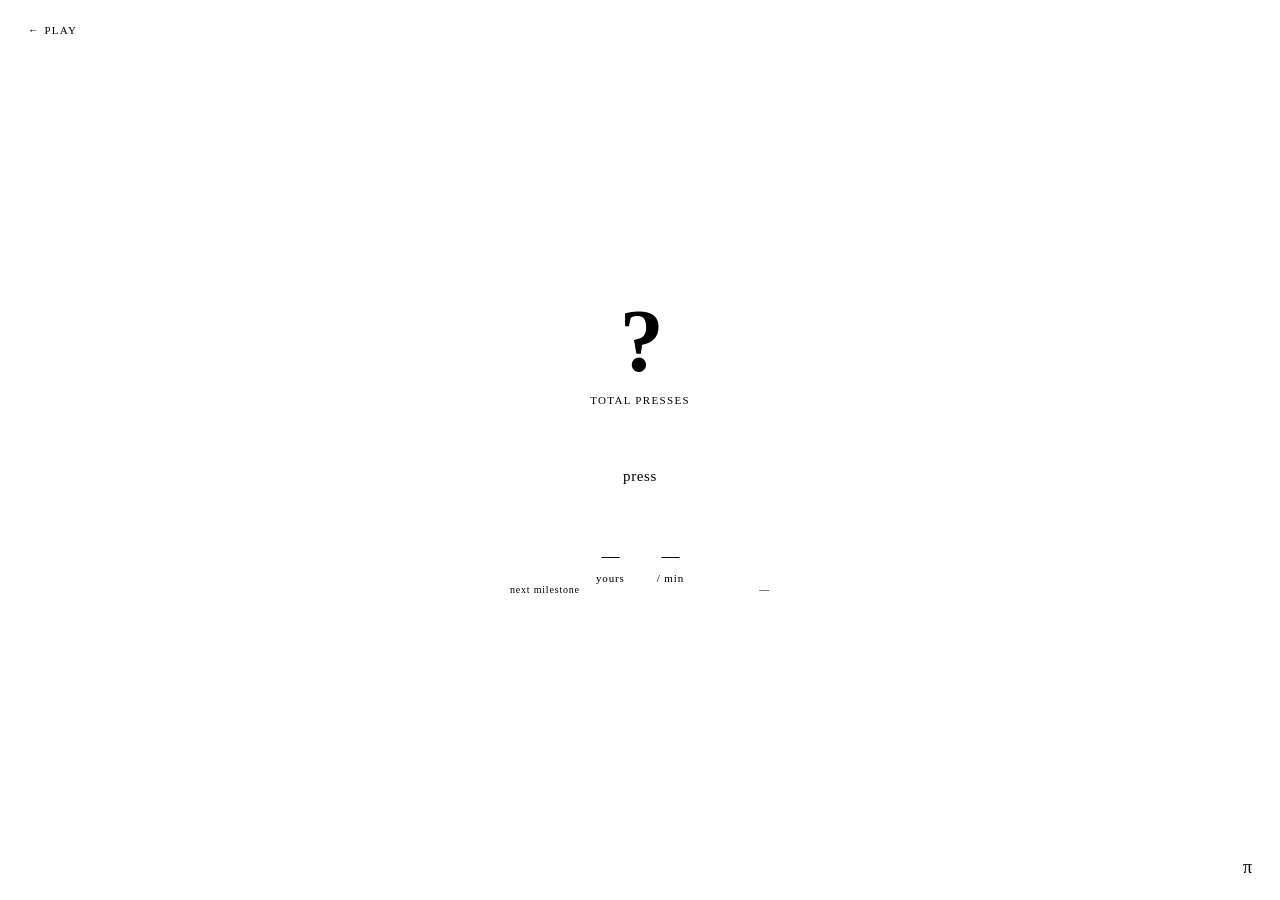
==== web/button/index.html @ 8a12685a "feat: add The Button experiment Global press counter with per-session tracking, rate display, milest" ====
<!doctype html>
<html lang="en">
<head>
  <meta charset="utf-8" />
  <meta name="viewport" content="width=device-width, initial-scale=1" />
  <title>The Button — play</title>
  <link rel="icon" href="/favicon.svg" type="image/svg+xml" />
  <link rel="stylesheet" href="/colors_and_type.css" />
  <meta name="description" content="One button. Everyone presses it." />
  <meta name="theme-color" content="#ffffff" />
  <meta name="apple-mobile-web-app-capable" content="yes" />
  <meta name="apple-mobile-web-app-status-bar-style" content="black-translucent" />
  <meta name="apple-mobile-web-app-title" content="The Button" />
  <meta property="og:title" content="The Button — play" />
  <meta property="og:description" content="One button. Everyone presses it." />
  <meta property="og:type" content="website" />
  <meta property="og:url" content="https://play.kevinprk.com/button/" />
  <meta name="twitter:card" content="summary" />
  <meta name="twitter:title" content="The Button — play" />
  <meta name="twitter:description" content="One button. Everyone presses it." />
  <style>
    *, *::before, *::after { box-sizing: border-box; margin: 0; padding: 0; }

    html, body {
      height: 100%;
      font-family: var(--kp-font-sans);
      -webkit-font-smoothing: antialiased;
      background: var(--kp-bg);
      color: var(--kp-fg);
      overflow: hidden;
    }

    .stage {
      width: 100vw;
      height: 100vh;
      display: flex;
      flex-direction: column;
      align-items: center;
      justify-content: center;
      gap: var(--kp-space-7);
      user-select: none;
    }

    /* back link */
    .back {
      position: absolute;
      top: 24px; left: 28px;
      font-family: var(--kp-font-mono);
      font-size: 11px;
      letter-spacing: 0.12em;
      text-transform: uppercase;
      text-decoration: none;
      color: var(--kp-fg-3);
      transition: color 0.15s;
    }
    .back:hover { color: var(--kp-fg); }

    /* pi mark */
    .pi {
      position: absolute;
      bottom: 22px; right: 28px;
      font-family: var(--kp-font-sans);
      font-size: 18px;
      color: var(--kp-fg-3);
    }

    /* counter */
    .counter {
      text-align: center;
      line-height: 1;
    }
    .counter-num {
      font-family: var(--kp-font-mono);
      font-size: clamp(48px, 10vw, 88px);
      font-weight: 600;
      letter-spacing: -0.04em;
      color: var(--kp-fg);
      display: block;
    }
    .counter-num.bump {
      animation: num-bump 0.18s ease;
    }
    @keyframes num-bump {
      0%   { transform: scale(1); }
      45%  { transform: scale(1.07); }
      100% { transform: scale(1); }
    }
    .counter-label {
      font-family: var(--kp-font-mono);
      font-size: 11px;
      letter-spacing: 0.12em;
      text-transform: uppercase;
      color: var(--kp-fg-3);
      margin-top: 10px;
    }

    /* big button */
    .big-btn {
      width: 140px;
      height: 140px;
      border-radius: 50%;
      background: var(--kp-fg);
      color: var(--kp-bg);
      border: none;
      font: inherit;
      font-size: 15px;
      font-weight: 500;
      letter-spacing: 0.04em;
      cursor: pointer;
      box-shadow: 0 5px 0 var(--kp-fg-3);
      transition: box-shadow 0.06s ease;
      touch-action: manipulation;
    }
    .big-btn:hover { opacity: 0.9; }
    .big-btn:active {
      transform: translateY(3px);
      box-shadow: 0 2px 0 var(--kp-fg-3);
    }
    .big-btn.pop {
      animation: btn-pop 0.22s ease;
    }
    @keyframes btn-pop {
      0%   { transform: translateY(3px); box-shadow: 0 2px 0 var(--kp-fg-3); }
      55%  { transform: translateY(-4px); box-shadow: 0 9px 0 var(--kp-fg-3); }
      100% { transform: translateY(0); box-shadow: 0 5px 0 var(--kp-fg-3); }
    }

    /* stat row */
    .stats {
      display: flex;
      align-items: center;
      gap: 32px;
      font-family: var(--kp-font-mono);
      font-size: 11px;
      letter-spacing: 0.08em;
      color: var(--kp-fg-3);
    }
    .stat { display: flex; flex-direction: column; align-items: center; gap: 5px; }
    .stat-val {
      font-size: 18px;
      font-weight: 500;
      letter-spacing: -0.02em;
      color: var(--kp-fg-2);
    }

    /* milestone progress */
    .milestone {
      display: flex;
      flex-direction: column;
      align-items: center;
      gap: 6px;
      width: min(260px, 60vw);
    }
    .milestone-label {
      display: flex;
      justify-content: space-between;
      width: 100%;
      font-family: var(--kp-font-mono);
      font-size: 10px;
      letter-spacing: 0.08em;
      color: var(--kp-fg-3);
    }
    .bar-track {
      width: 100%;
      height: 2px;
      background: var(--kp-border);
      border-radius: 1px;
      overflow: hidden;
    }
    .bar-fill {
      height: 100%;
      background: var(--kp-fg-2);
      border-radius: 1px;
      transition: width 0.4s ease;
      width: 0%;
    }

    /* milestone flash overlay */
    .overlay {
      position: fixed;
      inset: 0;
      display: flex;
      flex-direction: column;
      align-items: center;
      justify-content: center;
      gap: 12px;
      pointer-events: none;
      opacity: 0;
      z-index: 100;
    }
    .overlay.flash {
      animation: overlay-flash 1.6s ease forwards;
    }
    @keyframes overlay-flash {
      0%   { opacity: 0; background: transparent; }
      8%   { opacity: 1; background: var(--kp-fg); }
      35%  { opacity: 1; background: var(--kp-fg); }
      100% { opacity: 0; background: transparent; }
    }
    .overlay-num {
      font-family: var(--kp-font-mono);
      font-size: clamp(56px, 12vw, 120px);
      font-weight: 700;
      letter-spacing: -0.04em;
      color: var(--kp-bg);
      line-height: 1;
    }
    .overlay-sub {
      font-family: var(--kp-font-mono);
      font-size: 13px;
      letter-spacing: 0.14em;
      text-transform: uppercase;
      color: var(--kp-bg);
      opacity: 0.5;
    }
  </style>
</head>
<body>
  <div class="stage">
    <a href="/" class="back">← play</a>

    <div class="counter">
      <span class="counter-num" id="totalNum">—</span>
      <div class="counter-label">total presses</div>
    </div>

    <button class="big-btn" id="theBtn">press</button>

    <div class="stats">
      <div class="stat">
        <span class="stat-val" id="yoursNum">—</span>
        <span>yours</span>
      </div>
      <div class="stat">
        <span class="stat-val" id="rateNum">—</span>
        <span>/ min</span>
      </div>
    </div>

    <div class="milestone" id="milestoneWrap">
      <div class="milestone-label">
        <span>next milestone</span>
        <span id="nextMilestoneEl">—</span>
      </div>
      <div class="bar-track"><div class="bar-fill" id="barFill"></div></div>
    </div>

    <div class="pi">π</div>
  </div>

  <div class="overlay" id="overlay">
    <div class="overlay-num" id="overlayNum"></div>
    <div class="overlay-sub" id="overlaySub"></div>
  </div>

  <script>
    const API = 'https://play-api.kevinprk.com';

    const MILESTONES = [100, 500, 1000, 5000, 10000, 50000, 100000, 500000, 1000000];
    const MILESTONE_LABELS = {
      100: 'triple digits',
      500: 'five hundred',
      1000: 'one thousand',
      5000: 'five thousand',
      10000: 'ten thousand',
      50000: 'fifty thousand',
      100000: 'one hundred thousand',
      500000: 'half a million',
      1000000: 'one million',
    };

    let sessionId = localStorage.getItem('kp-btn-session');
    if (!sessionId) {
      sessionId = 'b_' + Array.from(crypto.getRandomValues(new Uint8Array(12)))
        .map(b => b.toString(16).padStart(2, '0')).join('');
      localStorage.setItem('kp-btn-session', sessionId);
    }

    const totalEl   = document.getElementById('totalNum');
    const yoursEl   = document.getElementById('yoursNum');
    const rateEl    = document.getElementById('rateNum');
    const nextEl    = document.getElementById('nextMilestoneEl');
    const fillEl    = document.getElementById('barFill');
    const theBtn    = document.getElementById('theBtn');
    const overlay   = document.getElementById('overlay');
    const overlayNum = document.getElementById('overlayNum');
    const overlaySub = document.getElementById('overlaySub');

    let currentTotal = -1;
    let pressing = false;

    function fmt(n) { return n.toLocaleString(); }

    function updateUI(data) {
      const { total, yours, rate, just_hit, next_milestone } = data;

      if (total !== currentTotal) {
        totalEl.classList.remove('bump');
        void totalEl.offsetWidth;
        totalEl.classList.add('bump');
        currentTotal = total;
      }

      totalEl.textContent = fmt(total);
      if (yours !== undefined) yoursEl.textContent = fmt(yours);
      if (rate !== undefined) rateEl.textContent = fmt(rate);

      if (next_milestone) {
        nextEl.textContent = fmt(next_milestone);
        const idx = MILESTONES.indexOf(next_milestone);
        const prev = idx > 0 ? MILESTONES[idx - 1] : 0;
        const pct = Math.min(100, ((total - prev) / (next_milestone - prev)) * 100);
        fillEl.style.width = pct + '%';
      } else {
        nextEl.textContent = '∞';
        fillEl.style.width = '100%';
      }

      if (just_hit) showMilestone(just_hit);
    }

    function showMilestone(n) {
      overlayNum.textContent = fmt(n);
      overlaySub.textContent = MILESTONE_LABELS[n] || 'milestone';
      overlay.classList.remove('flash');
      void overlay.offsetWidth;
      overlay.classList.add('flash');
    }

    async function press() {
      if (pressing) return;
      pressing = true;

      theBtn.classList.remove('pop');

      try {
        const res = await fetch(`${API}/api/button/press`, {
          method: 'POST',
          headers: { 'Content-Type': 'application/json' },
          body: JSON.stringify({ session_id: sessionId }),
        });
        if (res.ok) {
          const data = await res.json();
          updateUI(data);
          void theBtn.offsetWidth;
          theBtn.classList.add('pop');
        }
      } catch (_) {}

      pressing = false;
    }

    theBtn.addEventListener('click', press);

    document.addEventListener('keydown', e => {
      if (e.code === 'Space' && !e.repeat) { e.preventDefault(); press(); }
    });

    // Poll stats every 3s to show other people's presses
    async function pollStats() {
      try {
        const res = await fetch(`${API}/api/button/stats`);
        if (!res.ok) return;
        const data = await res.json();
        const yours = parseInt(yoursEl.textContent.replace(/,/g, ''), 10) || 0;
        updateUI({ ...data, yours });
      } catch (_) {}
    }

    // Initial load
    fetch(`${API}/api/button/stats`)
      .then(r => r.json())
      .then(data => updateUI({ ...data, yours: 0 }))
      .catch(() => { totalEl.textContent = '?'; });

    setInterval(pollStats, 3000);
  </script>
</body>
</html>
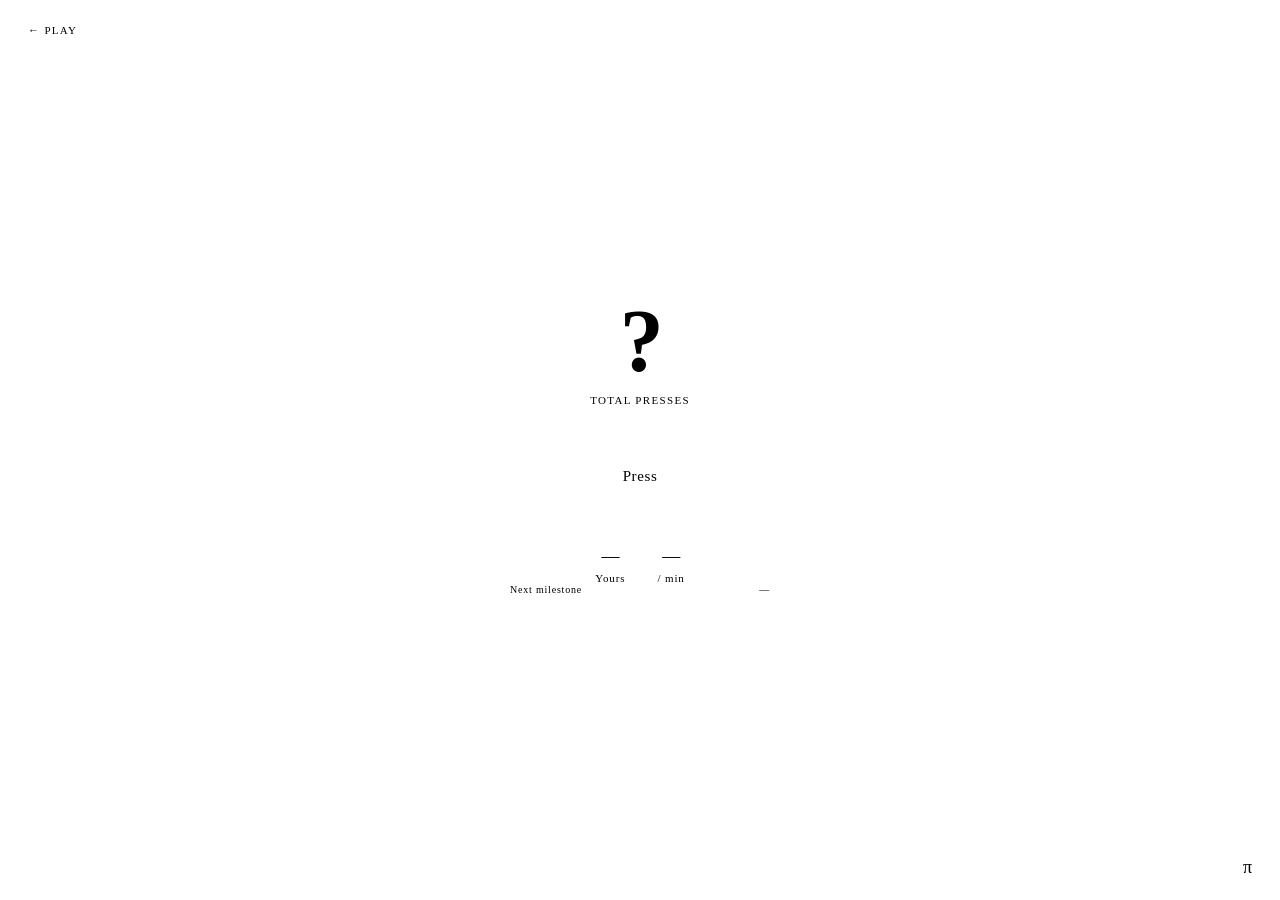
==== commit d735d953: "Capitalize in-page labels, status text and descriptions Co-Authored-By: Claude Opus 5.5 <noreply@ant" ====
--- a/web/button/index.html
+++ b/web/button/index.html
@@ -3,7 +3,7 @@
 <head>
   <meta charset="utf-8" />
   <meta name="viewport" content="width=device-width, initial-scale=1" />
-  <title>The Button — play</title>
+  <title>The Button — Play</title>
   <link rel="icon" href="/favicon.svg" type="image/svg+xml" />
   <link rel="stylesheet" href="/colors_and_type.css" />
   <meta name="description" content="One button. Everyone presses it." />
@@ -11,13 +11,14 @@
   <meta name="apple-mobile-web-app-capable" content="yes" />
   <meta name="apple-mobile-web-app-status-bar-style" content="black-translucent" />
   <meta name="apple-mobile-web-app-title" content="The Button" />
-  <meta property="og:title" content="The Button — play" />
+  <meta property="og:title" content="The Button — Play" />
   <meta property="og:description" content="One button. Everyone presses it." />
   <meta property="og:type" content="website" />
   <meta property="og:url" content="https://play.kevinprk.com/button/" />
   <meta name="twitter:card" content="summary" />
-  <meta name="twitter:title" content="The Button — play" />
+  <meta name="twitter:title" content="The Button — Play" />
   <meta name="twitter:description" content="One button. Everyone presses it." />
+  <script defer src="https://analytics.kevinprk.com/script.js" data-website-id="7ef222d4-ecb2-4902-80d9-34dbb33de61c"></script>
   <style>
     *, *::before, *::after { box-sizing: border-box; margin: 0; padding: 0; }
 
@@ -116,14 +117,6 @@
       transform: translateY(3px);
       box-shadow: 0 2px 0 var(--kp-fg-3);
     }
-    .big-btn.pop {
-      animation: btn-pop 0.22s ease;
-    }
-    @keyframes btn-pop {
-      0%   { transform: translateY(3px); box-shadow: 0 2px 0 var(--kp-fg-3); }
-      55%  { transform: translateY(-4px); box-shadow: 0 9px 0 var(--kp-fg-3); }
-      100% { transform: translateY(0); box-shadow: 0 5px 0 var(--kp-fg-3); }
-    }
 
     /* stat row */
     .stats {
@@ -221,15 +214,15 @@
 
     <div class="counter">
       <span class="counter-num" id="totalNum">—</span>
-      <div class="counter-label">total presses</div>
+      <div class="counter-label">Total presses</div>
     </div>
 
-    <button class="big-btn" id="theBtn">press</button>
+    <button class="big-btn" id="theBtn">Press</button>
 
     <div class="stats">
       <div class="stat">
         <span class="stat-val" id="yoursNum">—</span>
-        <span>yours</span>
+        <span>Yours</span>
       </div>
       <div class="stat">
         <span class="stat-val" id="rateNum">—</span>
@@ -239,7 +232,7 @@
 
     <div class="milestone" id="milestoneWrap">
       <div class="milestone-label">
-        <span>next milestone</span>
+        <span>Next milestone</span>
         <span id="nextMilestoneEl">—</span>
       </div>
       <div class="bar-track"><div class="bar-fill" id="barFill"></div></div>
@@ -286,23 +279,27 @@
     const overlayNum = document.getElementById('overlayNum');
     const overlaySub = document.getElementById('overlaySub');
 
-    let currentTotal = -1;
-    let pressing = false;
+    let displayedTotal = 0;
+    let localYours = 0;
+    let initialized = false;
 
     function fmt(n) { return n.toLocaleString(); }
 
-    function updateUI(data) {
+    function bumpCounter(n) {
+      totalEl.classList.remove('bump');
+      void totalEl.offsetWidth;
+      totalEl.textContent = fmt(n);
+      totalEl.classList.add('bump');
+      displayedTotal = n;
+    }
+
+    function applyData(data, fromPoll = false) {
       const { total, yours, rate, just_hit, next_milestone } = data;
 
-      if (total !== currentTotal) {
-        totalEl.classList.remove('bump');
-        void totalEl.offsetWidth;
-        totalEl.classList.add('bump');
-        currentTotal = total;
-      }
-
-      totalEl.textContent = fmt(total);
-      if (yours !== undefined) yoursEl.textContent = fmt(yours);
+      // from poll: never regress counter (in-flight presses may be ahead)
+      if (!fromPoll || total > displayedTotal) bumpCounter(total);
+
+      if (yours !== undefined) { localYours = yours; yoursEl.textContent = fmt(yours); }
       if (rate !== undefined) rateEl.textContent = fmt(rate);
 
       if (next_milestone) {
@@ -327,51 +324,44 @@
       overlay.classList.add('flash');
     }
 
-    async function press() {
-      if (pressing) return;
-      pressing = true;
-
-      theBtn.classList.remove('pop');
-
-      try {
-        const res = await fetch(`${API}/api/button/press`, {
-          method: 'POST',
-          headers: { 'Content-Type': 'application/json' },
-          body: JSON.stringify({ session_id: sessionId }),
-        });
-        if (res.ok) {
-          const data = await res.json();
-          updateUI(data);
-          void theBtn.offsetWidth;
-          theBtn.classList.add('pop');
-        }
-      } catch (_) {}
-
-      pressing = false;
-    }
-
-    theBtn.addEventListener('click', press);
+    function handleClick() {
+      // Immediately update counter + yours — no waiting for the network
+      if (initialized) {
+        bumpCounter(displayedTotal + 1);
+        localYours++;
+        yoursEl.textContent = fmt(localYours);
+      }
+
+      // Fire-and-forget; reconcile with real server total on response
+      fetch(`${API}/api/button/press`, {
+        method: 'POST',
+        headers: { 'Content-Type': 'application/json' },
+        body: JSON.stringify({ session_id: sessionId }),
+      })
+        .then(r => r.ok ? r.json() : null)
+        .then(data => { if (data) applyData(data); })
+        .catch(() => {});
+    }
+
+    theBtn.addEventListener('click', handleClick);
 
     document.addEventListener('keydown', e => {
-      if (e.code === 'Space' && !e.repeat) { e.preventDefault(); press(); }
+      if (e.code === 'Space' && !e.repeat) { e.preventDefault(); handleClick(); }
     });
 
-    // Poll stats every 3s to show other people's presses
     async function pollStats() {
       try {
         const res = await fetch(`${API}/api/button/stats`);
         if (!res.ok) return;
         const data = await res.json();
-        const yours = parseInt(yoursEl.textContent.replace(/,/g, ''), 10) || 0;
-        updateUI({ ...data, yours });
-      } catch (_) {}
-    }
-
-    // Initial load
+        applyData({ ...data, yours: localYours }, true);
+      } catch {}
+    }
+
     fetch(`${API}/api/button/stats`)
       .then(r => r.json())
-      .then(data => updateUI({ ...data, yours: 0 }))
-      .catch(() => { totalEl.textContent = '?'; });
+      .then(data => { initialized = true; applyData({ ...data, yours: 0 }); })
+      .catch(() => { totalEl.textContent = '?'; initialized = true; });
 
     setInterval(pollStats, 3000);
   </script>
